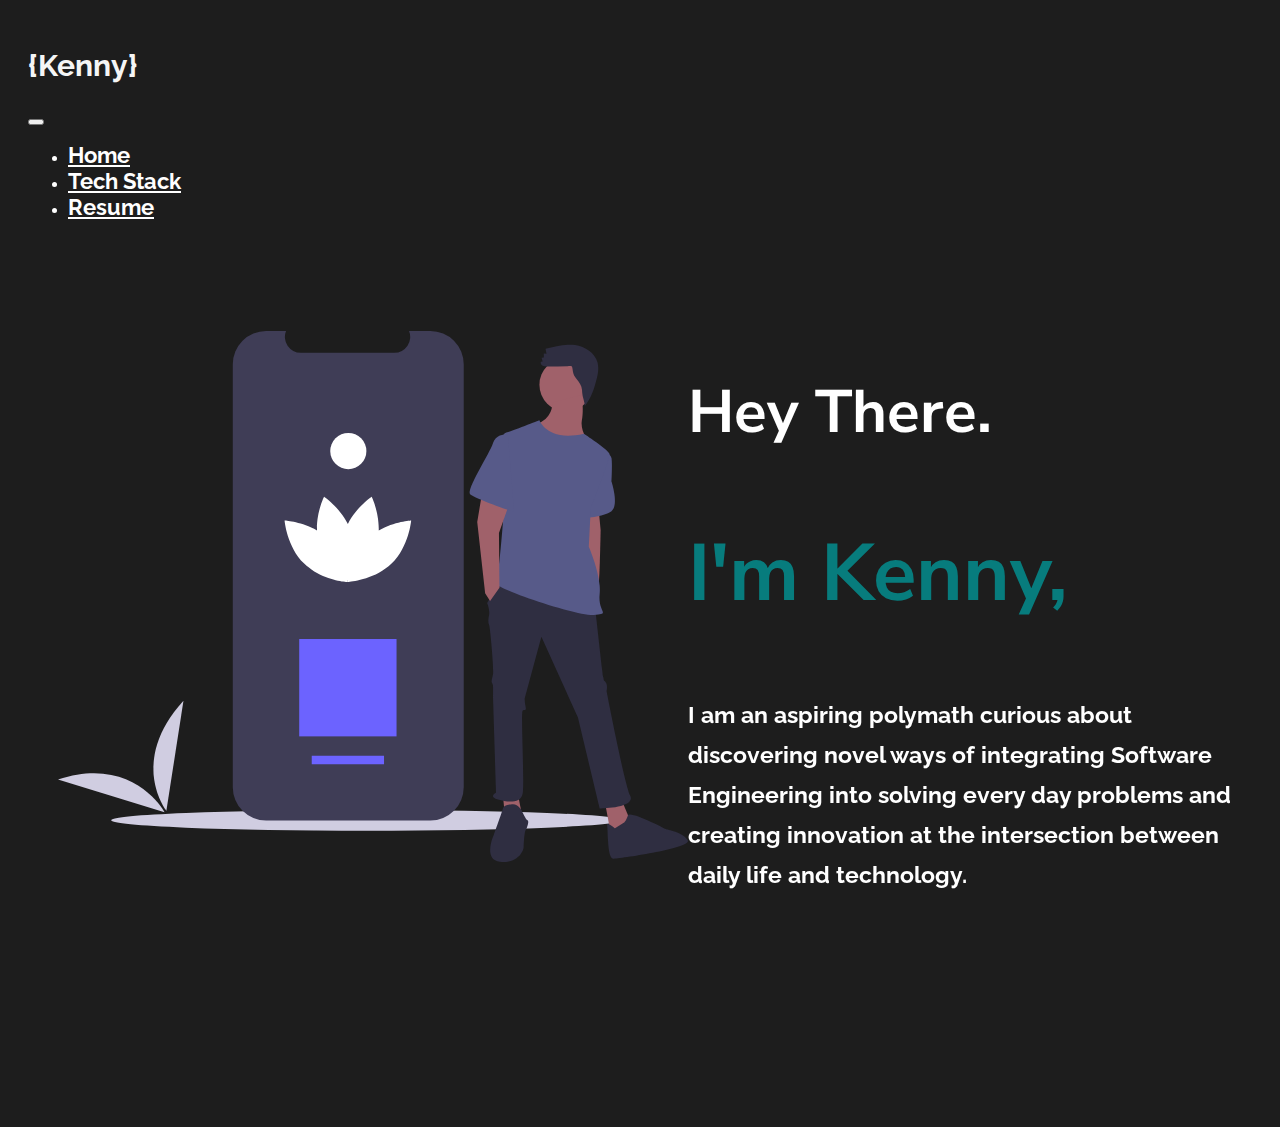
==== index.html @ 81420256 "minor fixes" ====
<!DOCTYPE html>
<html lang="en">
  <head>
    <meta charset="UTF-8" />
    <meta name="viewport" content="width=device-width, initial-scale=1.0" />
    <!-- Bootstrap -->
    <link
      rel="stylesheet"
      href="https://stackpath.bootstrapcdn.com/bootstrap/4.5.0/css/bootstrap.min.css"
      integrity="sha384-9aIt2nRpC12Uk9gS9baDl411NQApFmC26EwAOH8WgZl5MYYxFfc+NcPb1dKGj7Sk"
      crossorigin="anonymous"
    />

    <!-- Raleway font -->
    <link
      href="https://fonts.googleapis.com/css?family=Raleway"
      rel="stylesheet"
    />

    <!-- Poppins font -->
    <link
      href="https://fonts.googleapis.com/css?family=Poppins"
      rel="stylesheet"
    />

    <!-- Nunito sans -->
    <link
      href="https://fonts.googleapis.com/css?family=Nunito Sans"
      rel="stylesheet"
    />

    <!-- Font awesome cdn -->
    <link
      rel="stylesheet"
      href="https://cdnjs.cloudflare.com/ajax/libs/font-awesome/5.11.2/css/all.min.css"
      integrity="sha256-+N4/V/SbAFiW1MPBCXnfnP9QSN3+Keu+NlB+0ev/YKQ="
      crossorigin="anonymous"
    />

    <!-- Animate on scroll -->
    <link href="https://unpkg.com/aos@2.3.1/dist/aos.css" rel="stylesheet" />

    <link rel="stylesheet" href="style.css" />
    <title>Hi 👋, I'm Kenny and this is my portfolio.</title>
  </head>
  <body>
    <!-- Navigation -->
    <nav class="navbar navbar-expand-md navbar-dark sticky-top">
      <div class="navbar-brand">
        <h2>{Kenny}</h2>
      </div>
      <button
        type="button"
        class="navbar-toggler"
        data-toggle="collapse"
        data-target="#navbarResponsive"
      >
        <span class="navbar-toggler-icon"></span>
      </button>
      <div class="collapse navbar-collapse" id="navbarResponsive">
        <ul class="navbar-nav ml-auto mt-2 mt-lg-0">
          <li class="nav-item">
            <a class="nav-link active" href="/index.html">Home</a>
          </li>
          <li class="nav-item">
            <a class="nav-link" href="/tech/index.html">Tech Stack</a>
          </li>
          <li class="nav-item">
            <a
              class="nav-link"
              href="https://drive.google.com/file/d/1ySlBT3Fh5CodWk9vwavWMk8MCD5aXBip/view?usp=sharing"
              >Resume</a
            >
          </li>
        </ul>
      </div>
    </nav>

    <section class="hero padding">
      <div>
        <div class="row-flex">
          <div class="hero-img" data-aos="fade-right" data-aos-duration="3000">
            <img src="images/undraw_online_article_kr64.svg" alt="" />
          </div>
          <div class="hero-text">
            <h1 data-aos="fade-down" data-aos-duration="3000">Hey There.</h1>
            <h2>I'm Kenny,</h2>
            <h5 data-aos="fade-right" data-aos-duration="3000">
              I am an aspiring polymath curious about discovering novel ways of
              integrating Software Engineering into solving every day problems
              and creating innovation at the intersection between daily life and
              technology.
            </h5>
            <br />

            <a class="btn btn-info" href="projects/index.html" role="button"
              >My Projects</a
            >
            <a
              class="btn btn-info"
              href="mailto:y.hkehinde@yahoo.com"
              role="button"
              >Contact Me</a
            >
          </div>
        </div>
      </div>
    </section>

    <section class="detail-items">
      <div class="details">
        <a href="https://twitter.com/Yahaya_HK">Twitter</a>
        <a href="projects/index.html">Projects</a>
        <a href="https://github.com/yahayakenny">Github</a>
        <a href="https://www.linkedin.com/in/yahayakehinde/">LinkedIn</a>
        <a href="https://dev.to/yahaya_hk">Blog</a>
      </div>
    </section>

    <script
      src="https://code.jquery.com/jquery-3.5.1.slim.min.js"
      integrity="sha384-DfXdz2htPH0lsSSs5nCTpuj/zy4C+OGpamoFVy38MVBnE+IbbVYUew+OrCXaRkfj"
      crossorigin="anonymous"
    ></script>
    <script
      src="https://cdn.jsdelivr.net/npm/popper.js@1.16.0/dist/umd/popper.min.js"
      integrity="sha384-Q6E9RHvbIyZFJoft+2mJbHaEWldlvI9IOYy5n3zV9zzTtmI3UksdQRVvoxMfooAo"
      crossorigin="anonymous"
    ></script>
    <script
      src="https://stackpath.bootstrapcdn.com/bootstrap/4.5.0/js/bootstrap.min.js"
      integrity="sha384-OgVRvuATP1z7JjHLkuOU7Xw704+h835Lr+6QL9UvYjZE3Ipu6Tp75j7Bh/kR0JKI"
      crossorigin="anonymous"
    ></script>
    <script src="script.js"></script>
    <script src="https://unpkg.com/aos@2.3.1/dist/aos.js"></script>
    <script>
      AOS.init();
    </script>
  </body>
</html>
---- style.css ----
html, body {
    position: relative;
    overflow-x: hidden;
    height: 100%;
    width: 100%;
    background-color: #1d1d1d;
    color: white;
}

.navbar {
  color: white !important;
  padding: 15px 20px;
  background-color: #1d1d1d !important;
}

.navbar-brand {
    color:  whitesmoke !important;
    font-size: 20px !important;  
    font-family: 'raleway';
    font-weight: bolder;
}

.navbar li a {
    color: white !important;
    font-size: 22px !important;
    font-family: 'raleway';
    font-weight: bold;
}


.hero-img img{
    width: 100%;
}

.padding {
    padding: 80px 50px;

}

.row-flex{
    display: flex;
    justify-content: space-between;
}

.hero-text{
    font-family: 'nunito sans';
    width: 60%;
   
}

.hero-text h1{
    font-weight: bolder;
    font-size: 60px;

}

.hero-text h2{
    font-weight: bold;
    font-size: 80px;
    color:  #077c7d

}

.hero-text h5{
    font-weight: light;
    font-size: 23px;
    font-family: 'raleway';
    line-height: 40px;

}

.detail-items {
    margin-top: 10px;
    padding-bottom: 35px;

}

.details {
    display: flex;
    justify-content: space-evenly;
}

.details a {
    color:  #077c7d;
    text-decoration: none;
    font-family: 'poppins';
    font-weight: bold;
    font-size: 22px;
}

@media(max-width: 767px){
    .row-flex {
        display: flex;
        flex-direction: column;
    }

    .hero-img img {
        width: 100%;
        margin-bottom: 40px;
      
    }


.hero-text h1{
    font-weight: bolder;
    font-size: 30px;}

    .padding {
    padding: 50px 20px;

}


.hero-text h2{
    font-weight: bold;
    font-size: 50px;

}

.hero-text h5{
    font-weight: light;
    font-size: 22px;
    font-family: 'raleway';

}

.detail-items {
    margin-top: 20px;
    padding-bottom: 35px;

}

.details a {
    font-family: 'nunito sans';
    font-size: 17px;
}



.hero-text{
    font-family: 'nunito sans';
    width: 100%;
   
}

.hero-text h5{
    font-weight: light;
    font-size: 20px;
    font-family: 'raleway';
    line-height: 28px;

}
    

}
/* 
@media(min-width: 768px ){
    .hero-text{
        font-family: 'nunito sans';
        width: 100%;
       
    }
    .hero-text h5{
        font-weight: light;
        font-size: 20px;
        font-family: 'raleway';
        line-height: 50px;
    
    }
} */

/* @media(min-width:1024px ){
    .hero-text{
        font-family: 'nunito sans';
        width: 100%;
       
    }
    .hero-text h5{
        font-weight: light;
        font-size: 20px;
        font-family: 'raleway';
        line-height: 50px;
    
    }
} */











/* 
footer {
    background-color: #162838;
    width: 100%;
    height: 500px;
    font-family: 'Raleway';
  }
  

  .email-footer {
    display: flex;
    justify-content: center;
    align-items: center;
    height: 20vh;
  }
  
  .email-footer input {
    width: 200px;
    padding: 15px;
    border: 1px solid white;
    background-color: #162838;
    color: white;
  }

  .email-footer button {
    width: 80px;
    background-color: #e52992;
    padding: 10px;
    border: none;
    color: white;
    font-weight: 400;
    font-size: 10px;
  }

  .social {
    color: white;
    display: flex;
    justify-content: center;
    flex-direction: column;
    align-items: center;
    margin-bottom: 18px;
  
  }

  .fab {
    padding: 10px;
    font-size: 28px;
  }

  .hours {
      display: flex;
      flex-direction: column;
      justify-content: center;
      align-items: center;
      color: white;
  }

  .copy {
    display: flex;
    flex-direction: column;
    justify-content: center;
    align-items: center;
    color: white;
  }
  
  .copy h6 {
    font-size: 10px;
  }

  .flex-icons {
      display: flex;
  }
  .flex-icons a {
    color: teal
  }
  .footer {
    background-color: #162838;
  } */
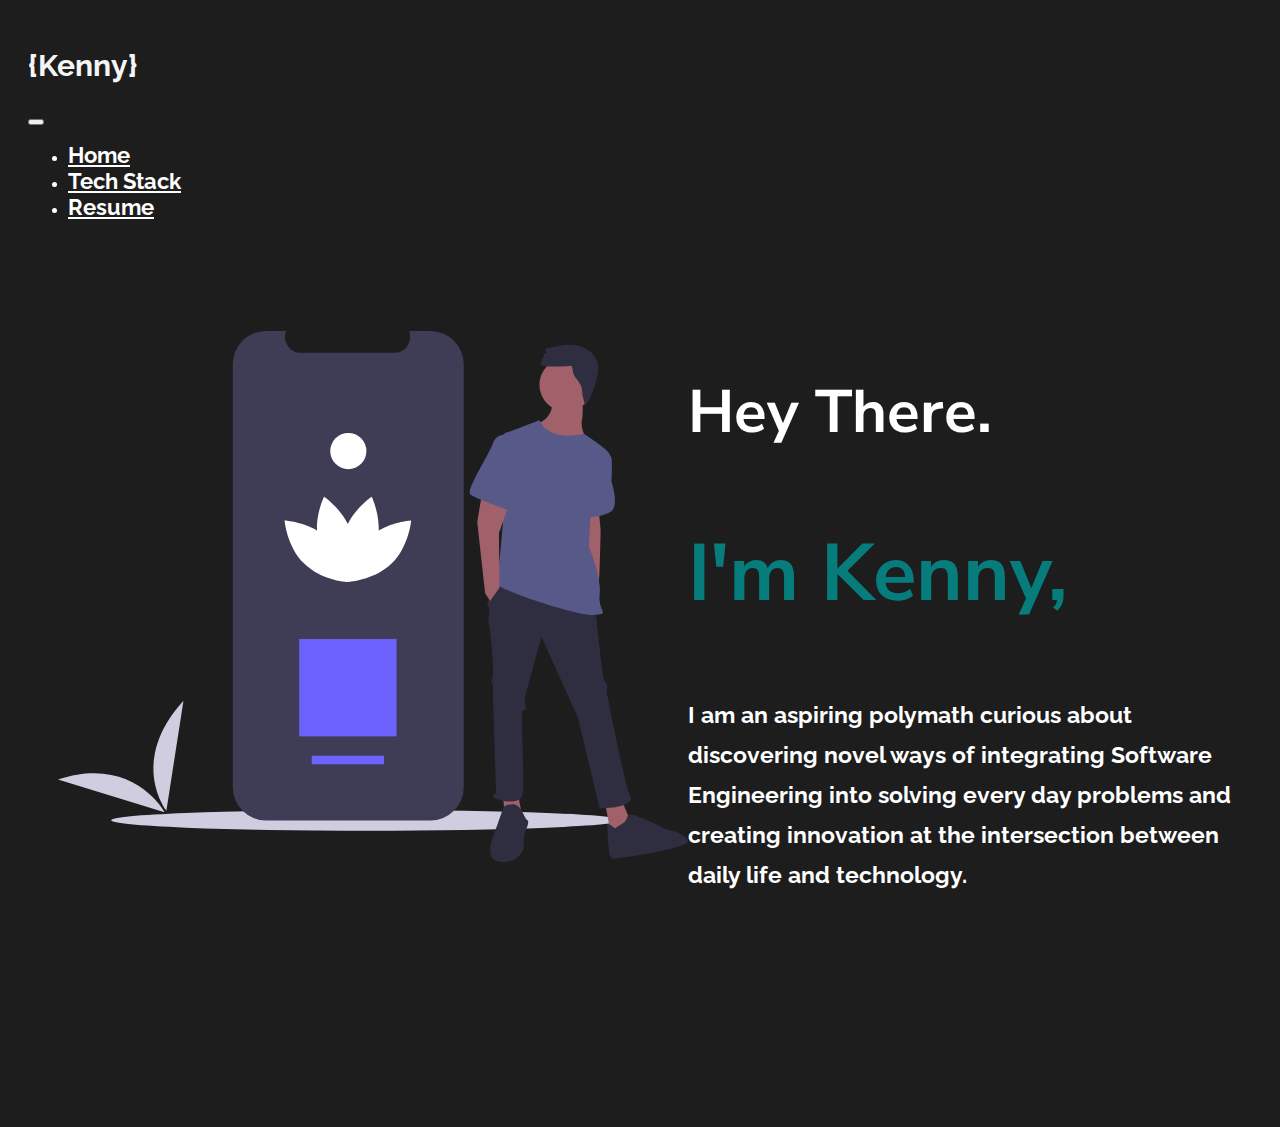
==== commit 37c326a9: "minor fixes" ====
--- a/index.html
+++ b/index.html
@@ -85,7 +85,7 @@
           <div class="hero-text">
             <h1 data-aos="fade-down" data-aos-duration="3000">Hey There.</h1>
             <h2>I'm Kenny,</h2>
-            <h5 data-aos="fade-right" data-aos-duration="3000">
+            <h5>
               I am an aspiring polymath curious about discovering novel ways of
               integrating Software Engineering into solving every day problems
               and creating innovation at the intersection between daily life and
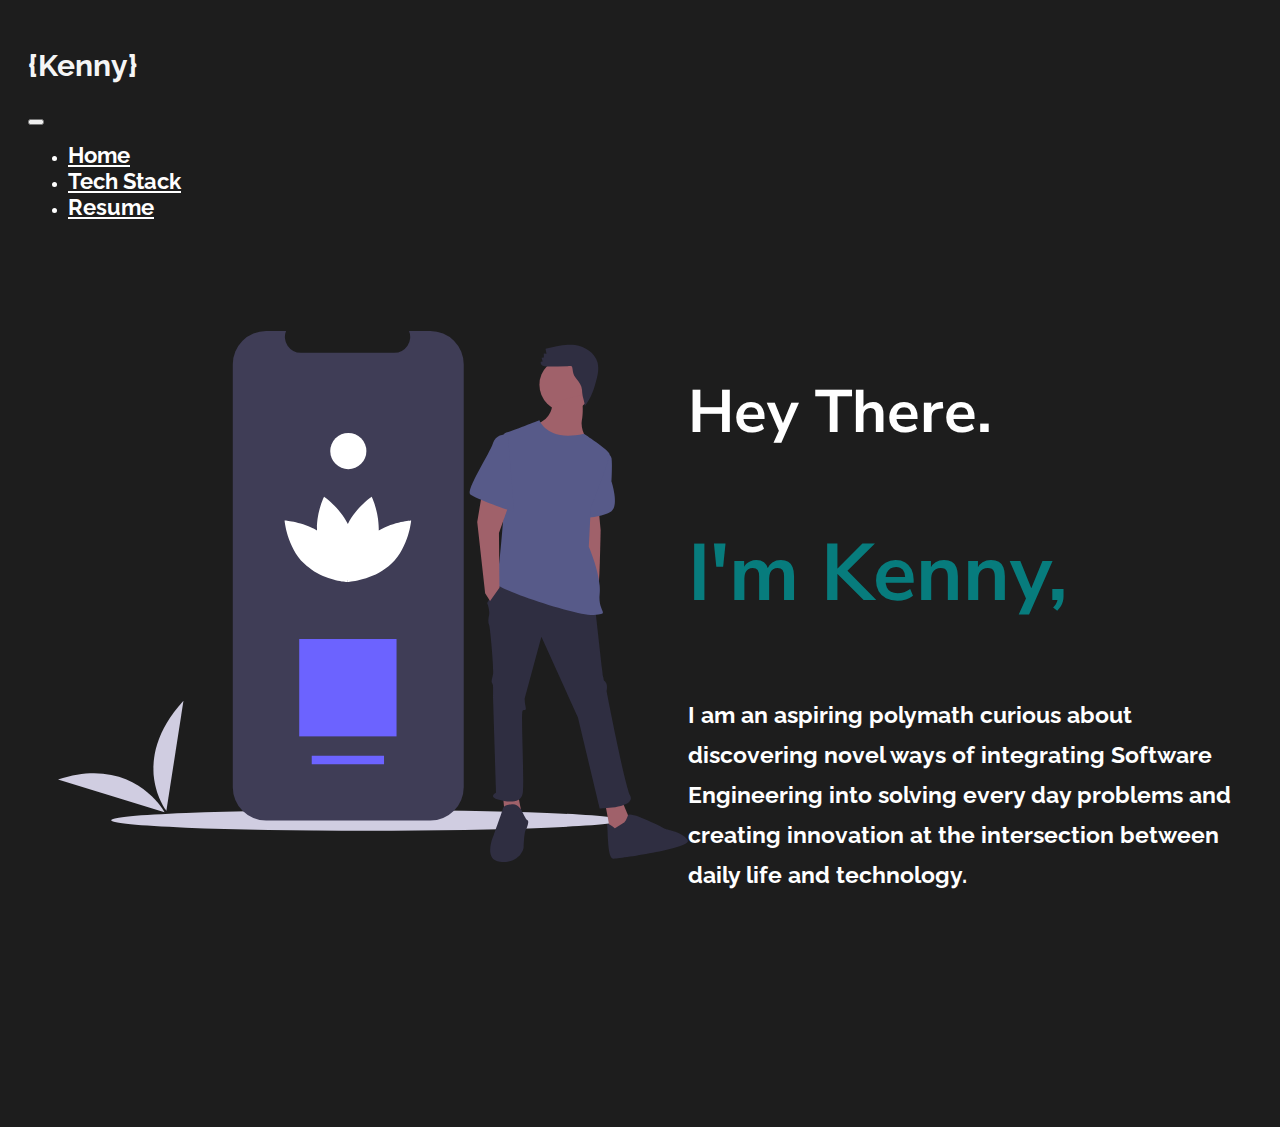
==== commit 47e92aa1: "added new project" ====
--- a/index.html
+++ b/index.html
@@ -91,7 +91,7 @@
               and creating innovation at the intersection between daily life and
               technology.
             </h5>
-            <br />
+            <br/>
 
             <a class="btn btn-info" href="projects/index.html" role="button"
               >My Projects</a
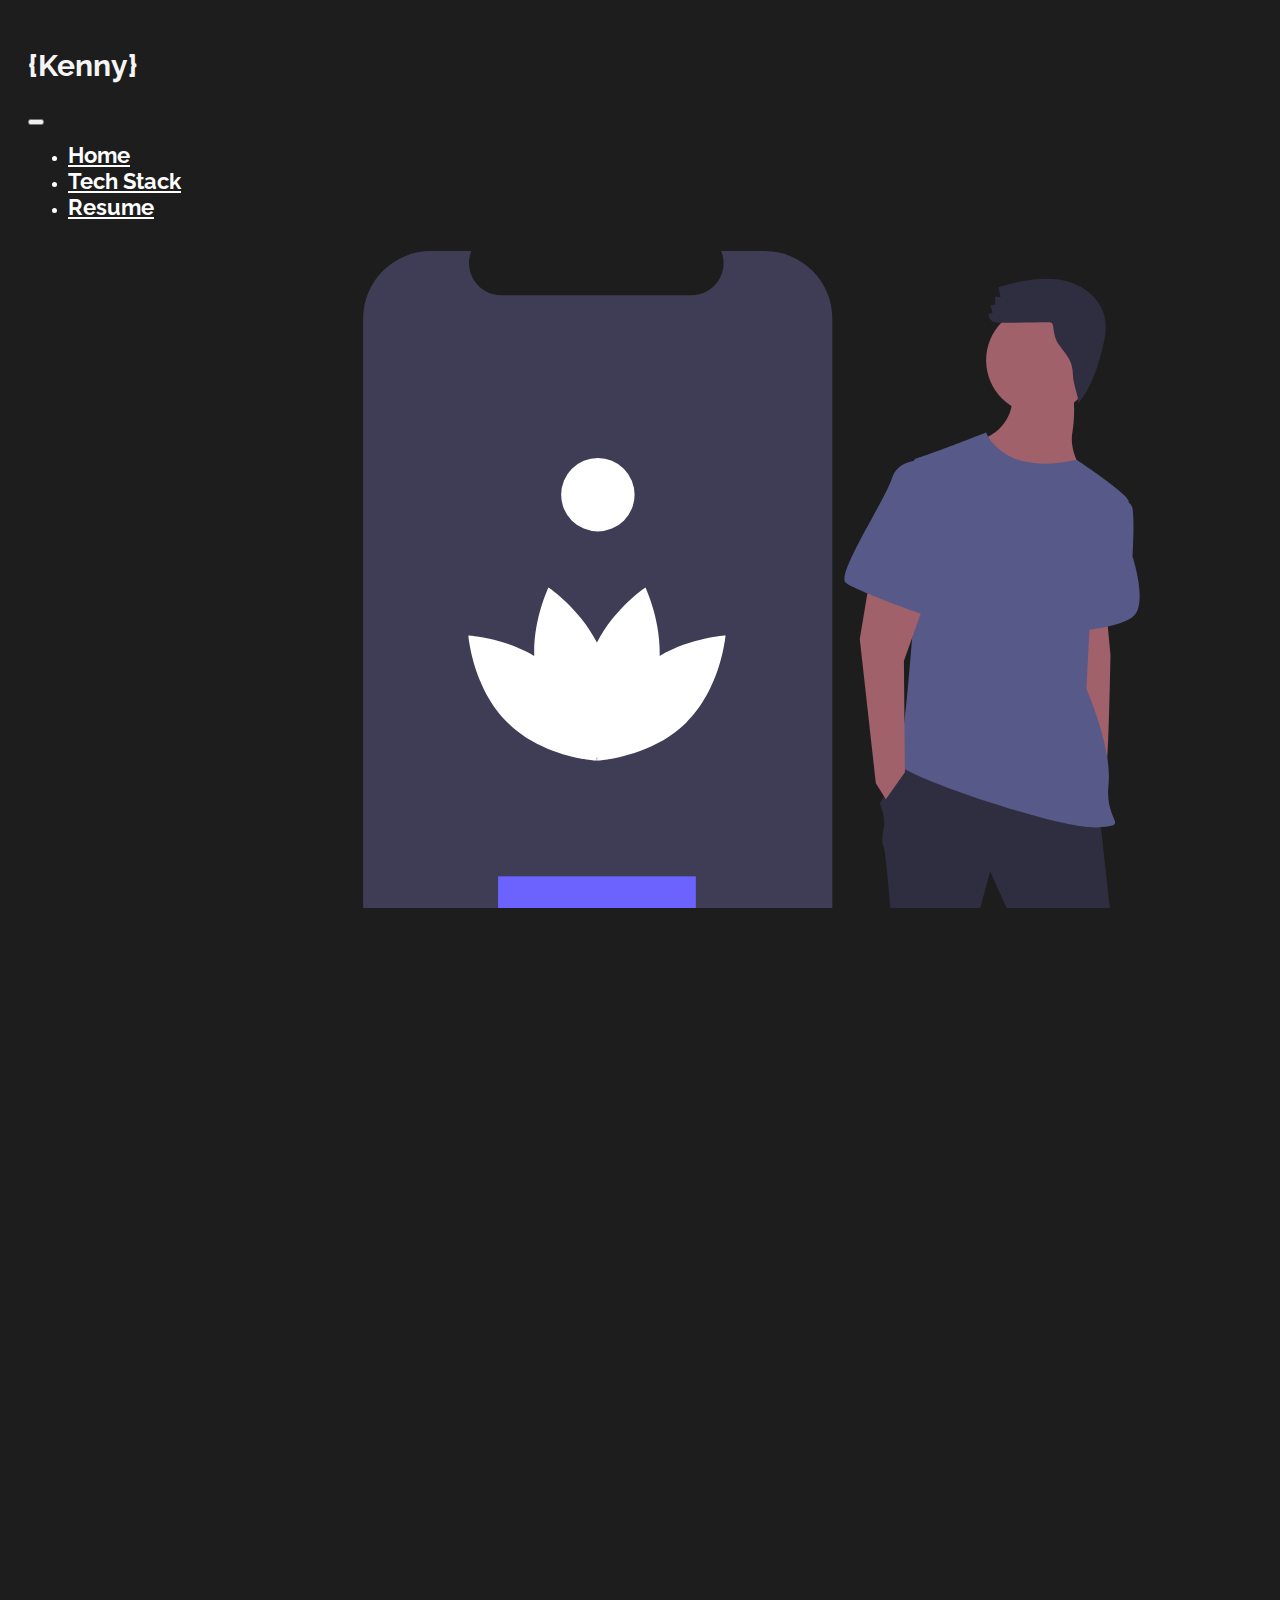
==== commit 657a00dc: "added new resume" ====
--- a/index.html
+++ b/index.html
@@ -68,7 +68,7 @@
           <li class="nav-item">
             <a
               class="nav-link"
-              href="https://drive.google.com/file/d/1ySlBT3Fh5CodWk9vwavWMk8MCD5aXBip/view?usp=sharing"
+              href="https://drive.google.com/file/d/1Mi3SgVEWqcmzDjViRfi1H0Y-h6V2J2tY/view?usp=sharing"
               >Resume</a
             >
           </li>
@@ -76,32 +76,39 @@
       </div>
     </nav>
 
-    <section class="hero padding">
-      <div>
-        <div class="row-flex">
-          <div class="hero-img" data-aos="fade-right" data-aos-duration="3000">
-            <img src="images/undraw_online_article_kr64.svg" alt="" />
+    <section>
+      <div class="container">
+        <div class="row">
+          <div class="col-lg-6 col-md-12 col-sm-12 col-xs-12">
+            <div
+              class="hero-img"
+              data-aos="fade-right"
+              data-aos-duration="3000"
+            >
+              <img src="images/undraw_online_article_kr64.svg" alt="" />
+            </div>
           </div>
-          <div class="hero-text">
-            <h1 data-aos="fade-down" data-aos-duration="3000">Hey There.</h1>
-            <h2>I'm Kenny,</h2>
-            <h5>
-              I am an aspiring polymath curious about discovering novel ways of
-              integrating Software Engineering into solving every day problems
-              and creating innovation at the intersection between daily life and
-              technology.
-            </h5>
-            <br/>
-
-            <a class="btn btn-info" href="projects/index.html" role="button"
-              >My Projects</a
-            >
-            <a
-              class="btn btn-info"
-              href="mailto:y.hkehinde@yahoo.com"
-              role="button"
-              >Contact Me</a
-            >
+          <div class="col-lg-6 col-md-12 col-sm-12 col-xs-12">
+            <div class="hero-text">
+              <h1 data-aos="fade-down" data-aos-duration="3000">Hey There.</h1>
+              <h2>I'm Kenny,</h2>
+              <h5>
+                I am an aspiring polymath curious about discovering novel ways
+                of integrating Software Engineering into solving every day
+                problems and creating innovation at the intersection between
+                daily life and technology.
+              </h5>
+              <br/>
+              <a class="btn btn-info" href="projects/index.html" role="button"
+                >My Projects</a
+              >
+              <a
+                class="btn btn-info"
+                href="mailto:y.hkehinde@yahoo.com"
+                role="button"
+                >Contact Me</a
+              >
+            </div>
           </div>
         </div>
       </div>
--- a/style.css
+++ b/style.css
@@ -1,10 +1,11 @@
-html, body {
-    position: relative;
-    overflow-x: hidden;
-    height: 100%;
-    width: 100%;
-    background-color: #1d1d1d;
-    color: white;
+html,
+body {
+  position: relative;
+  overflow-x: hidden;
+  height: 100%;
+  width: 100%;
+  background-color: #1d1d1d;
+  color: white;
 }
 
 .navbar {
@@ -14,144 +15,127 @@
 }
 
 .navbar-brand {
-    color:  whitesmoke !important;
-    font-size: 20px !important;  
-    font-family: 'raleway';
+  color: whitesmoke !important;
+  font-size: 20px !important;
+  font-family: 'raleway';
+  font-weight: bolder;
+}
+
+.navbar li a {
+  color: white !important;
+  font-size: 22px !important;
+  font-family: 'raleway';
+  font-weight: bold;
+}
+
+.hero-img img {
+  width: 100%;
+}
+
+.padding {
+  padding: 80px 50px;
+}
+
+.row-flex {
+  display: flex;
+  justify-content: space-between;
+}
+
+.hero-text {
+  font-family: 'nunito sans';
+  width: 100%;
+}
+
+.hero-text h1 {
+  font-weight: bolder;
+  font-size: 60px;
+}
+
+.hero-text h2 {
+  font-weight: bold;
+  font-size: 80px;
+  color: #077c7d;
+}
+
+.hero-text h5 {
+  font-weight: light;
+  font-size: 23px;
+  font-family: 'raleway';
+  line-height: 40px;
+}
+
+.detail-items {
+  margin-top: 100px;
+}
+
+.details {
+  display: flex;
+  justify-content: space-evenly;
+}
+
+.details a {
+  color: #077c7d;
+  text-decoration: none;
+  font-family: 'poppins';
+  font-weight: bold;
+  font-size: 22px;
+}
+
+.btn-info {
+  margin-right: 20px;
+}
+@media (max-width: 767px) {
+  .row-flex {
+    display: flex;
+    flex-direction: column;
+  }
+
+  .hero-img img {
+    width: 100%;
+    margin-bottom: 40px;
+  }
+
+  .hero-text h1 {
     font-weight: bolder;
-}
-
-.navbar li a {
-    color: white !important;
-    font-size: 22px !important;
-    font-family: 'raleway';
-    font-weight: bold;
-}
-
-
-.hero-img img{
-    width: 100%;
-}
-
-.padding {
-    padding: 80px 50px;
-
-}
-
-.row-flex{
-    display: flex;
-    justify-content: space-between;
-}
-
-.hero-text{
-    font-family: 'nunito sans';
-    width: 60%;
-   
-}
-
-.hero-text h1{
-    font-weight: bolder;
-    font-size: 60px;
-
-}
-
-.hero-text h2{
-    font-weight: bold;
-    font-size: 80px;
-    color:  #077c7d
-
-}
-
-.hero-text h5{
-    font-weight: light;
-    font-size: 23px;
-    font-family: 'raleway';
-    line-height: 40px;
-
-}
-
-.detail-items {
-    margin-top: 10px;
-    padding-bottom: 35px;
-
-}
-
-.details {
-    display: flex;
-    justify-content: space-evenly;
-}
-
-.details a {
-    color:  #077c7d;
-    text-decoration: none;
-    font-family: 'poppins';
-    font-weight: bold;
-    font-size: 22px;
-}
-
-@media(max-width: 767px){
-    .row-flex {
-        display: flex;
-        flex-direction: column;
-    }
-
-    .hero-img img {
-        width: 100%;
-        margin-bottom: 40px;
-      
-    }
-
-
-.hero-text h1{
-    font-weight: bolder;
-    font-size: 30px;}
-
-    .padding {
+    font-size: 30px;
+  }
+
+  .padding {
     padding: 50px 20px;
-
-}
-
-
-.hero-text h2{
+  }
+
+  .hero-text h2 {
     font-weight: bold;
     font-size: 50px;
-
-}
-
-.hero-text h5{
+  }
+
+  .hero-text h5 {
     font-weight: light;
     font-size: 22px;
     font-family: 'raleway';
-
-}
-
-.detail-items {
+  }
+
+  .detail-items {
     margin-top: 20px;
     padding-bottom: 35px;
-
-}
-
-.details a {
+  }
+
+  .details a {
     font-family: 'nunito sans';
     font-size: 17px;
-}
-
-
-
-.hero-text{
+  }
+
+  .hero-text {
     font-family: 'nunito sans';
     width: 100%;
-   
-}
-
-.hero-text h5{
+  }
+
+  .hero-text h5 {
     font-weight: light;
     font-size: 20px;
     font-family: 'raleway';
     line-height: 28px;
-
-}
-    
-
+  }
 }
 /* 
 @media(min-width: 768px ){
@@ -184,16 +168,6 @@
     }
 } */
 
-
-
-
-
-
-
-
-
-
-
 /* 
 footer {
     background-color: #162838;
@@ -271,4 +245,4 @@
   }
   .footer {
     background-color: #162838;
-  } */+  } */
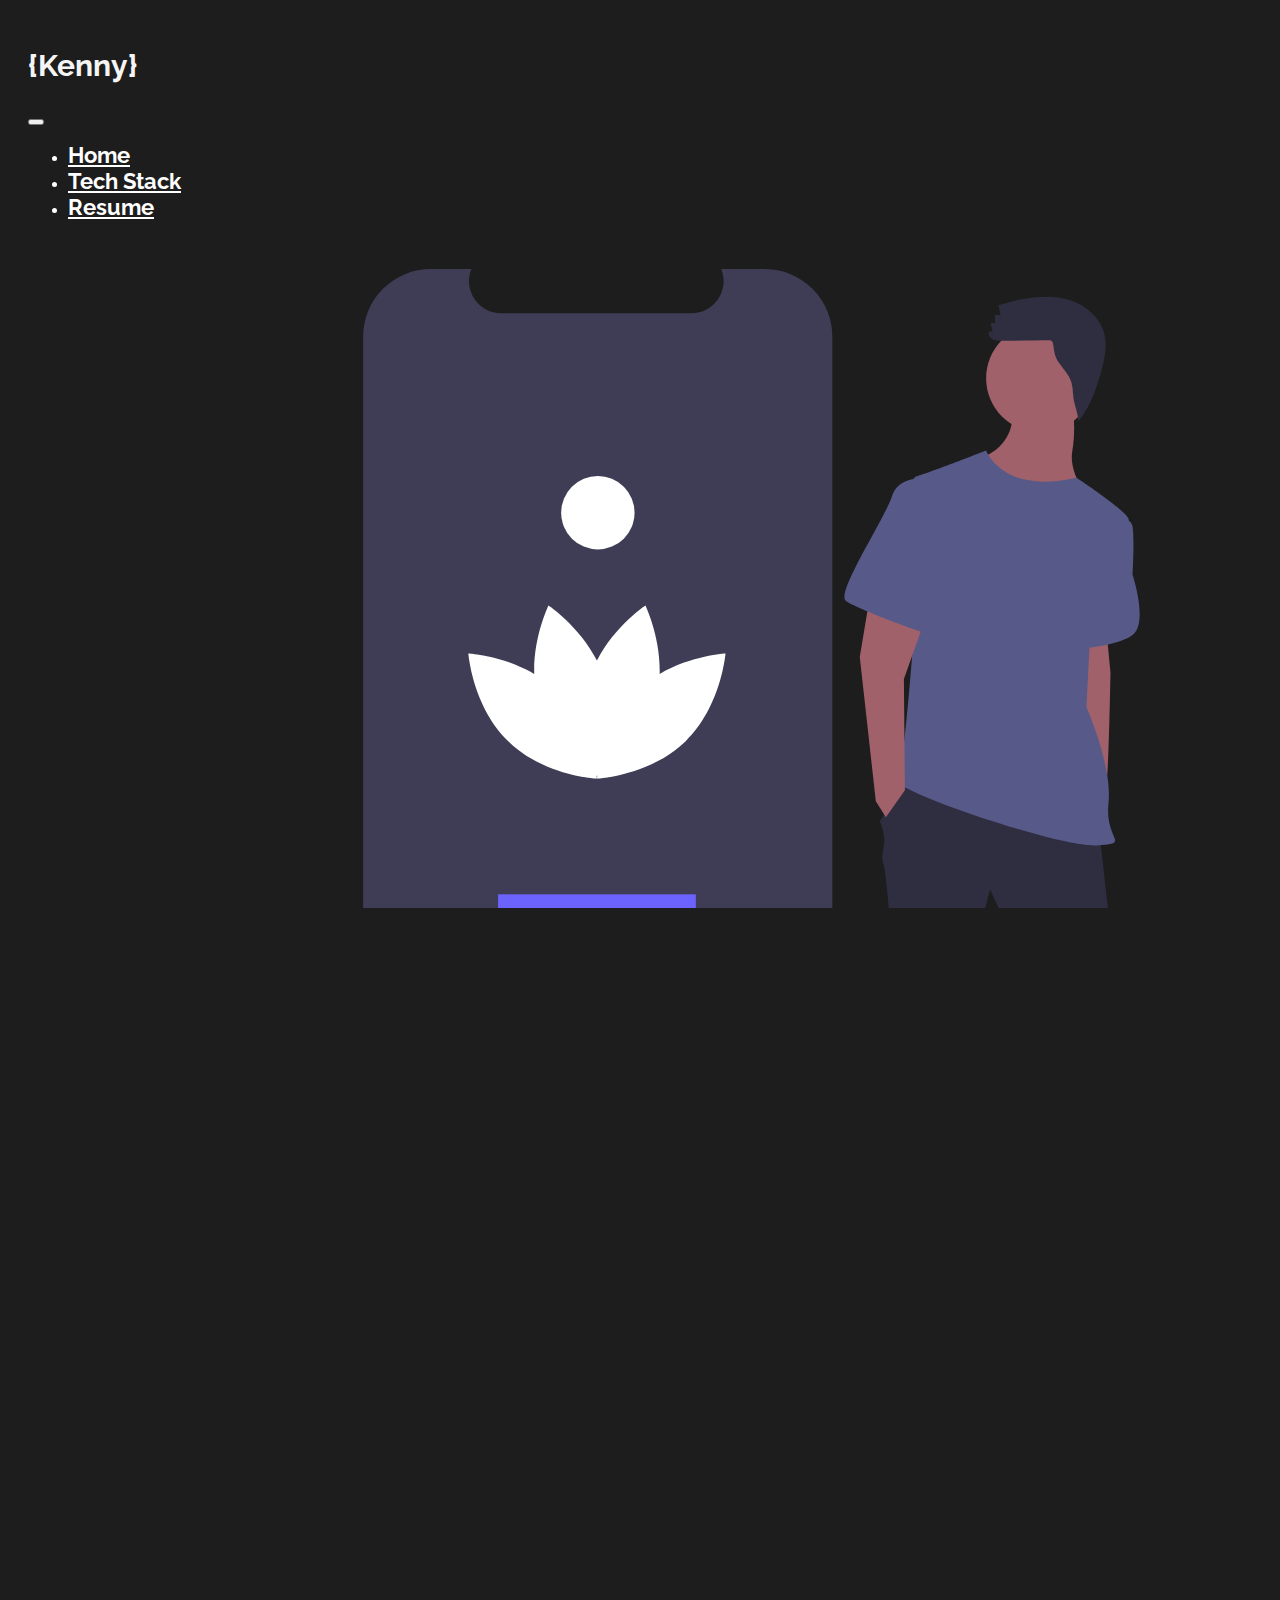
==== commit 1e50dc3d: "added readme" ====
--- a/index.html
+++ b/index.html
@@ -77,6 +77,7 @@
     </nav>
 
     <section>
+      <br> 
       <div class="container">
         <div class="row">
           <div class="col-lg-6 col-md-12 col-sm-12 col-xs-12">
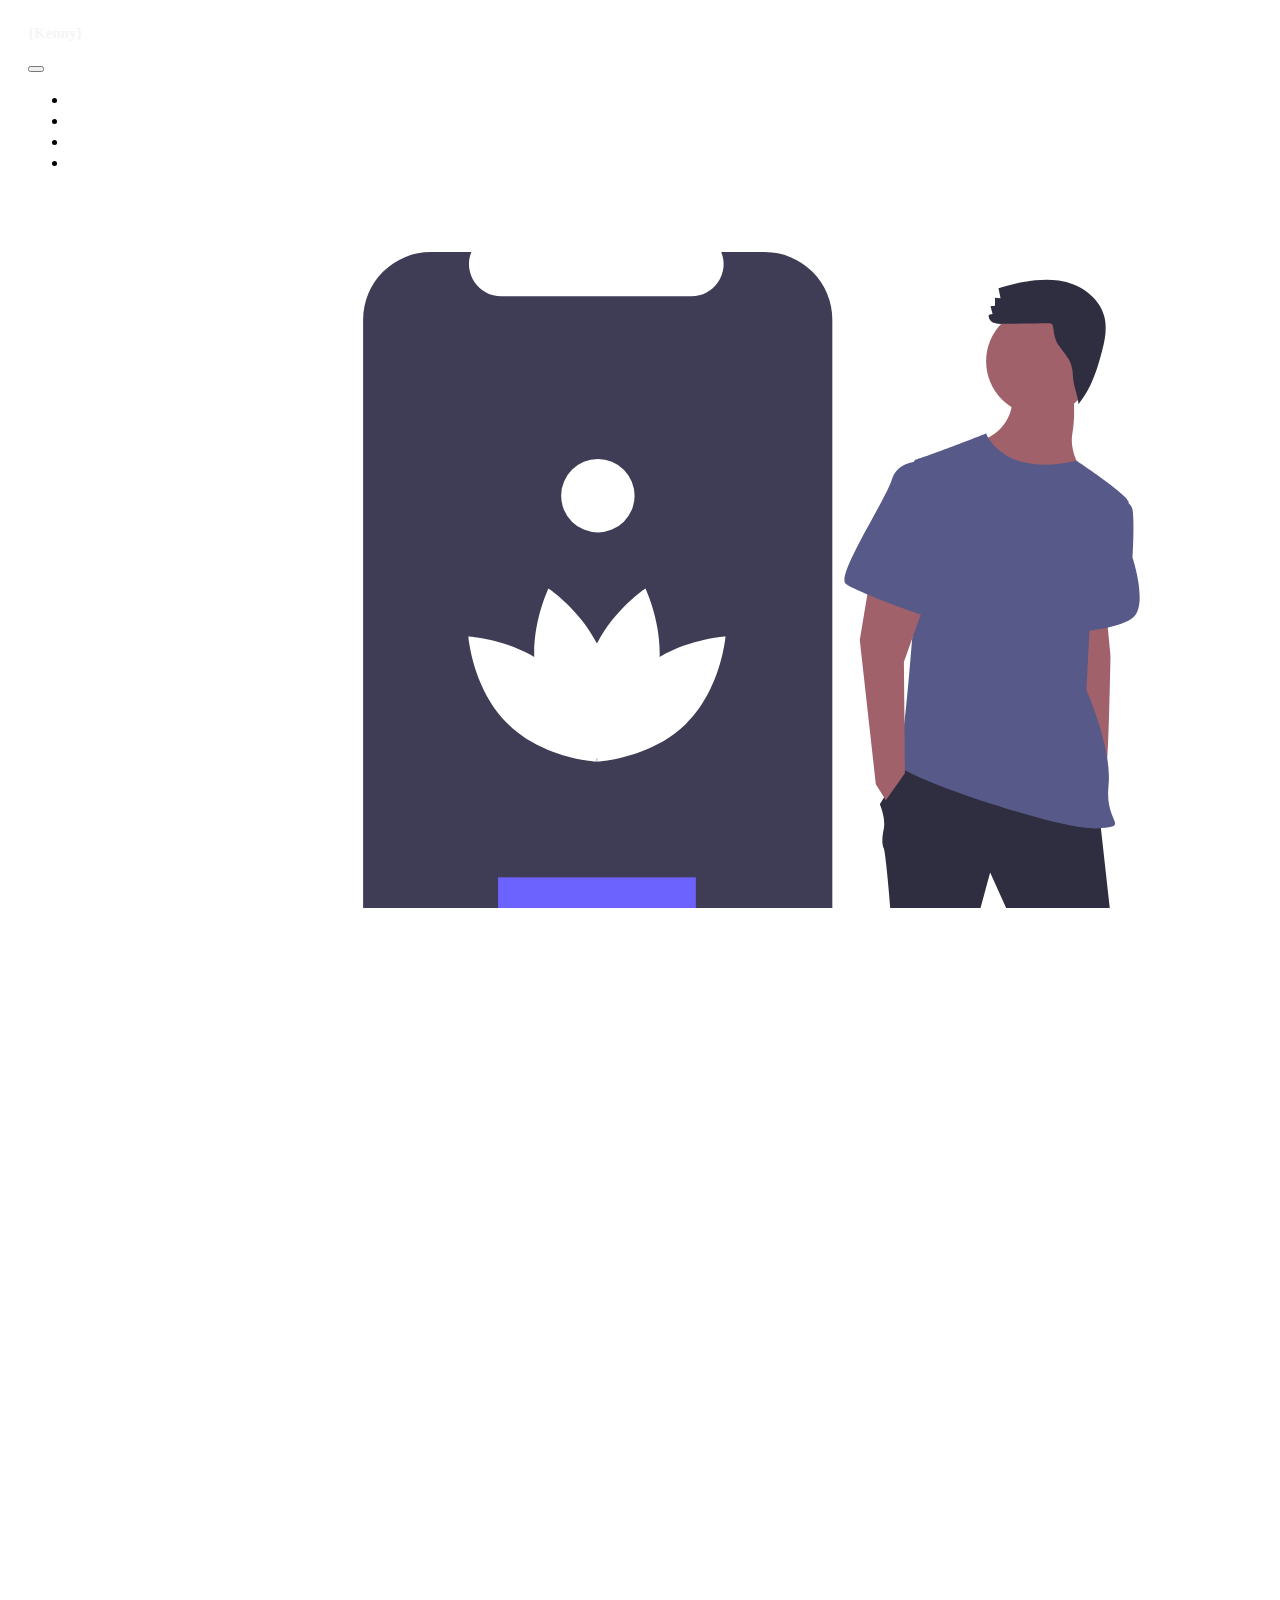
==== commit e10d41a9: "changed styling, added django projects" ====
--- a/index.html
+++ b/index.html
@@ -45,7 +45,7 @@
   </head>
   <body>
     <!-- Navigation -->
-    <nav class="navbar navbar-expand-md navbar-dark sticky-top">
+    <nav class="navbar navbar-expand-md navbar-dark bg-dark sticky-top">
       <div class="navbar-brand">
         <h2>{Kenny}</h2>
       </div>
@@ -68,8 +68,15 @@
           <li class="nav-item">
             <a
               class="nav-link"
-              href="https://drive.google.com/file/d/1Mi3SgVEWqcmzDjViRfi1H0Y-h6V2J2tY/view?usp=sharing"
+              href="https://drive.google.com/file/d/1BarUCRwUZ3ovk0N6D4KJXhg4OkAmrCyd/view?usp=sharing"
               >Resume</a
+            >
+          </li>
+          <li class="nav-item">
+            <a
+              class="nav-link"
+              href="./projects/index.html"
+              >Projects</a
             >
           </li>
         </ul>
@@ -77,8 +84,8 @@
     </nav>
 
     <section>
-      <br> 
       <div class="container">
+        <br><br>
         <div class="row">
           <div class="col-lg-6 col-md-12 col-sm-12 col-xs-12">
             <div
@@ -91,7 +98,8 @@
           </div>
           <div class="col-lg-6 col-md-12 col-sm-12 col-xs-12">
             <div class="hero-text">
-              <h1 data-aos="fade-down" data-aos-duration="3000">Hey There.</h1>
+              <br>
+              <h1>Hey There.</h1>
               <h2>I'm Kenny,</h2>
               <h5>
                 I am an aspiring polymath curious about discovering novel ways
@@ -100,11 +108,11 @@
                 daily life and technology.
               </h5>
               <br/>
-              <a class="btn btn-info" href="projects/index.html" role="button"
+              <a class="btn btn-secondary btn-lg" href="projects/index.html" role="button"
                 >My Projects</a
               >
               <a
-                class="btn btn-info"
+                class="btn btn-secondary btn-lg"
                 href="mailto:y.hkehinde@yahoo.com"
                 role="button"
                 >Contact Me</a
@@ -118,7 +126,6 @@
     <section class="detail-items">
       <div class="details">
         <a href="https://twitter.com/Yahaya_HK">Twitter</a>
-        <a href="projects/index.html">Projects</a>
         <a href="https://github.com/yahayakenny">Github</a>
         <a href="https://www.linkedin.com/in/yahayakehinde/">LinkedIn</a>
         <a href="https://dev.to/yahaya_hk">Blog</a>
--- a/style.css
+++ b/style.css
@@ -4,28 +4,26 @@
   overflow-x: hidden;
   height: 100%;
   width: 100%;
-  background-color: #1d1d1d;
-  color: white;
+  color: black;
 }
 
 .navbar {
-  color: white !important;
-  padding: 15px 20px;
-  background-color: #1d1d1d !important;
+  color: black !important;
+  padding: 5px;
+  padding-left: 100px;
+  padding-left: 20px;
+  margin-bottom: 22px;
 }
 
 .navbar-brand {
   color: whitesmoke !important;
-  font-size: 20px !important;
-  font-family: 'raleway';
-  font-weight: bolder;
+  font-size: 10px !important;
+  font-weight: bold;
 }
 
 .navbar li a {
   color: white !important;
-  font-size: 22px !important;
-  font-family: 'raleway';
-  font-weight: bold;
+  font-size: 18px !important;
 }
 
 .hero-img img {
@@ -47,13 +45,13 @@
 }
 
 .hero-text h1 {
-  font-weight: bolder;
-  font-size: 60px;
+  font-weight: bold;
+  font-size: 30px;
 }
 
 .hero-text h2 {
   font-weight: bold;
-  font-size: 80px;
+  font-size: 100px;
   color: #077c7d;
 }
 
@@ -61,11 +59,11 @@
   font-weight: light;
   font-size: 23px;
   font-family: 'raleway';
-  line-height: 40px;
+  line-height: 30px;
 }
 
 .detail-items {
-  margin-top: 100px;
+  margin-top: 70px;
 }
 
 .details {
@@ -81,8 +79,8 @@
   font-size: 22px;
 }
 
-.btn-info {
-  margin-right: 20px;
+.btn-secondary {
+  margin-right: 30px;
 }
 @media (max-width: 767px) {
   .row-flex {
